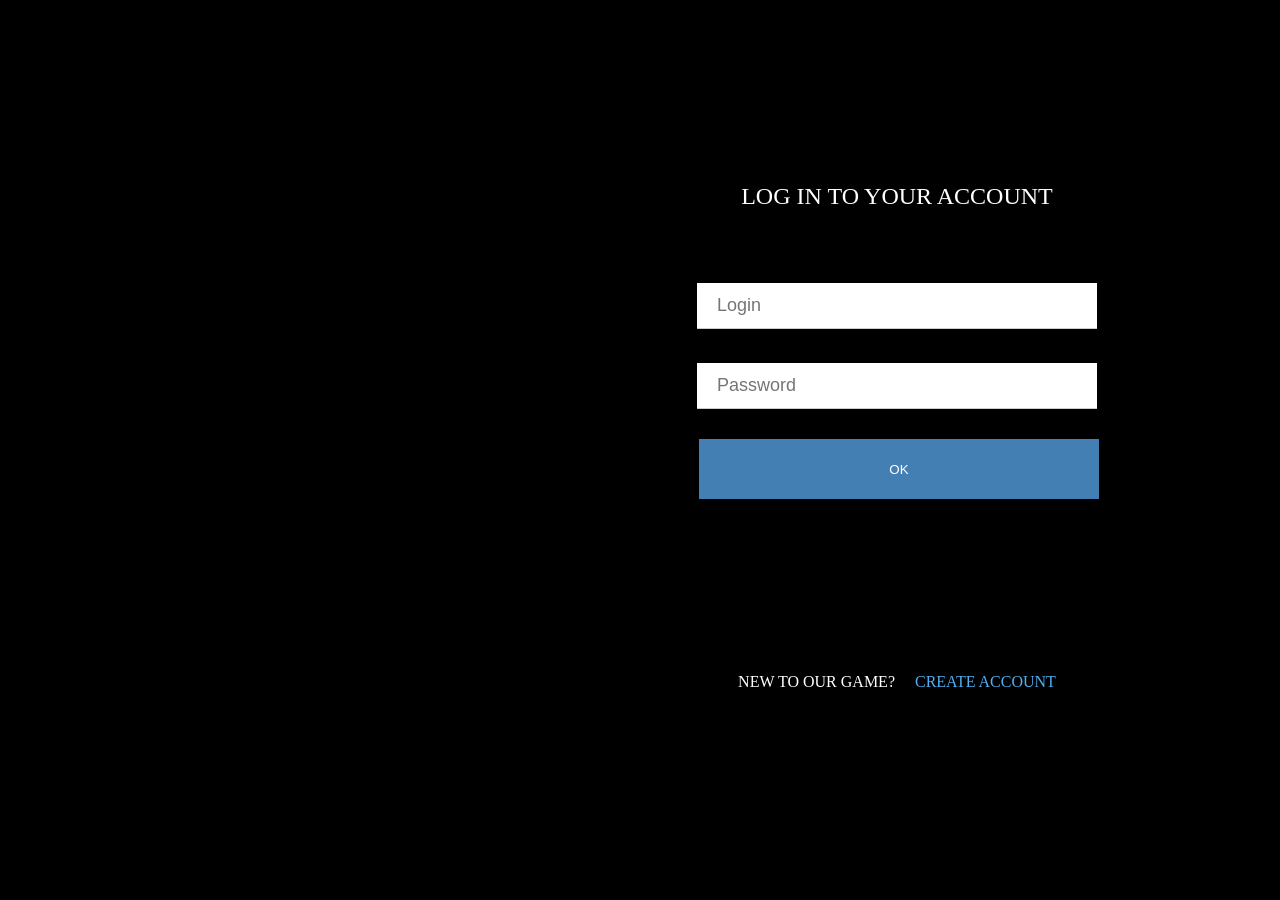
==== chat_almost/index.html @ 680bda31 "w" ====
<!DOCTYPE html>
<html lang="en">
<head>
	<meta charser="UTF-8">
	<title>index</title>
	<link rel="stylesheet" type="text/css" href="./index.css" title="stylesheet">
</head>
<body>
<div id="form">
	<div id="motto">LOG IN TO YOUR ACCOUNT</div>
	<div id="fields">





<form action="login.php" method="POST">
	<span id="f_login"><input type="text" placeholder="Login" name="login" value="" /></span>
	<br />
	<span id="f_passwd"><input type="password" placeholder="Password" name="passwd" value="" /></span>
	<br />
	<input id="subm" type="submit" name="submit" value="OK" />
</form>
<div id="callofgame">NEW TO OUR GAME?&nbsp;&nbsp;&nbsp;&nbsp;&nbsp;<a href="create.html">CREATE ACCOUNT</a></div>
</div>

<!-- <p>&nbsp;&nbsp;&nbsp;<a href="modif.html">change a password of an account</a></p> -->
</div>
</body>
</html>


<!-- v chate comment esli piwy ya -->
---- chat_almost/index.css ----
body
{
	margin: 0;
	padding: 0;
	background-image: url("resources/background.jpg") ;
	background-position-x: center;
    background-position-y: center;
    background-size: cover;
    background-repeat-x: no-repeat;
    background-repeat-y: no-repeat;
    background-attachment: fixed;
    background-origin: initial;
    background-clip: initial;
    background-color: rgb(0, 0, 0);
}
#motto
{
	/*position: absolute;*/
    font: 24px Dosics;
    text-align: center;
    padding-top: 25px;
	height: 75px;
	/*border: 1px solid;*/
	color: white;
}
#form
{
	/*position: relative;*/
	background-color: black;
	padding: 30px !important;
	margin: 0px auto;
	width: 400px;
	height: 450px;
	border: 1px solid;
	/*border-radius: 1px;*/
	margin-left: 666px; /* change */
	margin-top: 127px;  /* change */
	padding: 5px;
}

#fields
{
	/*position: absolute;*/
	/*border: 1px solid;*/
	margin-top: 25px;
}

input[type=submit]
{
	width: 100%;
	height: 60px;
    background-color: #447FB4;
    border: none;
    color: white;
    padding: 16px 32px;
    text-decoration: none;
    margin: 4px 2px;
    cursor: pointer;
}
input[type=submit]:hover
{
	background-color: #386F9E;
	/*font: 22px Sans-serif;*/
}

input[type=text], input[type=password]
{
    width: 100%;
    padding: 12px 20px;
    margin: 8px 0;
    box-sizing: border-box;
    font: 18px Sans-serif;
    display:block;
    border:none;
    border-bottom:1px solid #ccc ;
}

#callofgame
{
	margin-top: 170px;
	text-align: center;
	/*position: absolute;*/
	color: white;
}

#callofgame a
{
	text-align: center;
	color: #50AFF0;
    text-decoration: none;    
}

#callofgame a:hover
{
	color: #437CB4;
    text-decoration: none;
}
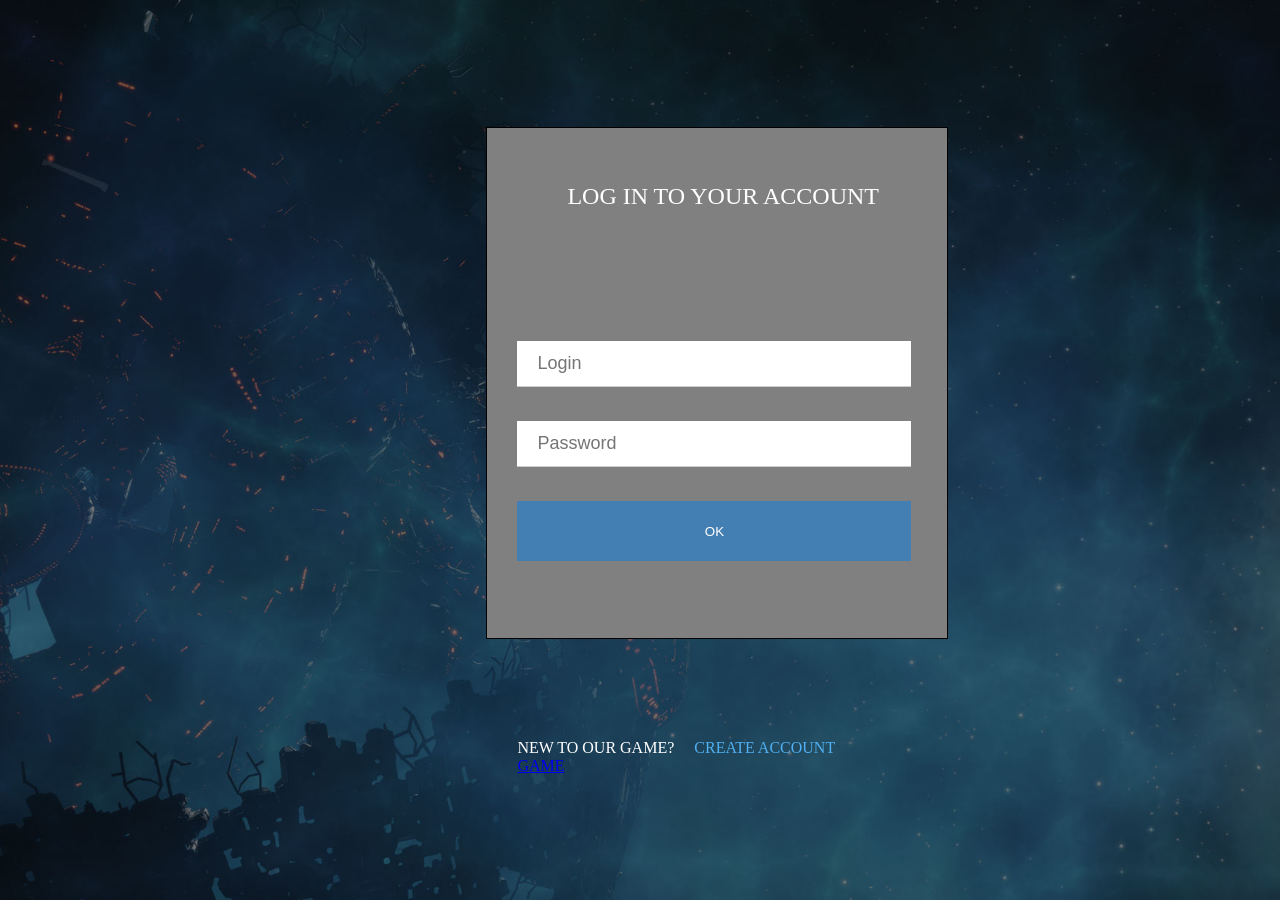
==== commit fd641fbd: "switch" ====
--- a/chat_almost/index.html
+++ b/chat_almost/index.html
@@ -22,6 +22,7 @@
 	<input id="subm" type="submit" name="submit" value="OK" />
 </form>
 <div id="callofgame">NEW TO OUR GAME?&nbsp;&nbsp;&nbsp;&nbsp;&nbsp;<a href="create.html">CREATE ACCOUNT</a></div>
+<div id="game"><a href="switch.html">GAME</a></div>
 </div>
 
 <!-- <p>&nbsp;&nbsp;&nbsp;<a href="modif.html">change a password of an account</a></p> -->
--- a/chat_almost/index.css
+++ b/chat_almost/index.css
@@ -15,7 +15,8 @@
 }
 #motto
 {
-	/*position: absolute;*/
+	margin-left: 50px;
+	position: absolute;
     font: 24px Dosics;
     text-align: center;
     padding-top: 25px;
@@ -25,47 +26,49 @@
 }
 #form
 {
-	/*position: relative;*/
-	background-color: black;
+	position: relative;
+	/*background-color: black; get back*/
+	background-color: grey;
 	padding: 30px !important;
 	margin: 0px auto;
 	width: 400px;
 	height: 450px;
 	border: 1px solid;
 	/*border-radius: 1px;*/
-	margin-left: 666px; /* change */
+	margin-left: 38vw; /* change */
 	margin-top: 127px;  /* change */
 	padding: 5px;
 }
 
 #fields
 {
-	/*position: absolute;*/
+	position: absolute;
 	/*border: 1px solid;*/
-	margin-top: 25px;
+	margin-top: 175px;
 }
 
 input[type=submit]
 {
-	width: 100%;
+	width: 124%;
 	height: 60px;
     background-color: #447FB4;
     border: none;
     color: white;
     padding: 16px 32px;
     text-decoration: none;
-    margin: 4px 2px;
+    margin: 8px 0px;
     cursor: pointer;
 }
 input[type=submit]:hover
 {
+
 	background-color: #386F9E;
 	/*font: 22px Sans-serif;*/
 }
 
 input[type=text], input[type=password]
 {
-    width: 100%;
+    width: 124%;
     padding: 12px 20px;
     margin: 8px 0;
     box-sizing: border-box;
@@ -96,6 +99,33 @@
     text-decoration: none;
 }
 
+label > input
+{ /* HIDE RADIO */
+  visibility: hidden; /* Makes input not-clickable */
+  position: absolute; /* Remove input from document flow */
+}
+label > input + img
+{ /* IMAGE STYLES */
+  cursor:pointer;
+  border:1px solid transparent;
+}
+label > input:checked + img
+{ /* (RADIO CHECKED) IMAGE STYLES */
+  border:1px solid white;
+}
+
+#start_sw
+{
+	margin-left: 10%;
+
+	position: absolute;
+}
+
+#chat_sw
+{
+	margin-left: 60%;
+	position: absolute;
+}
 
 
 
@@ -111,6 +141,3 @@
 
 
 
-
-
-
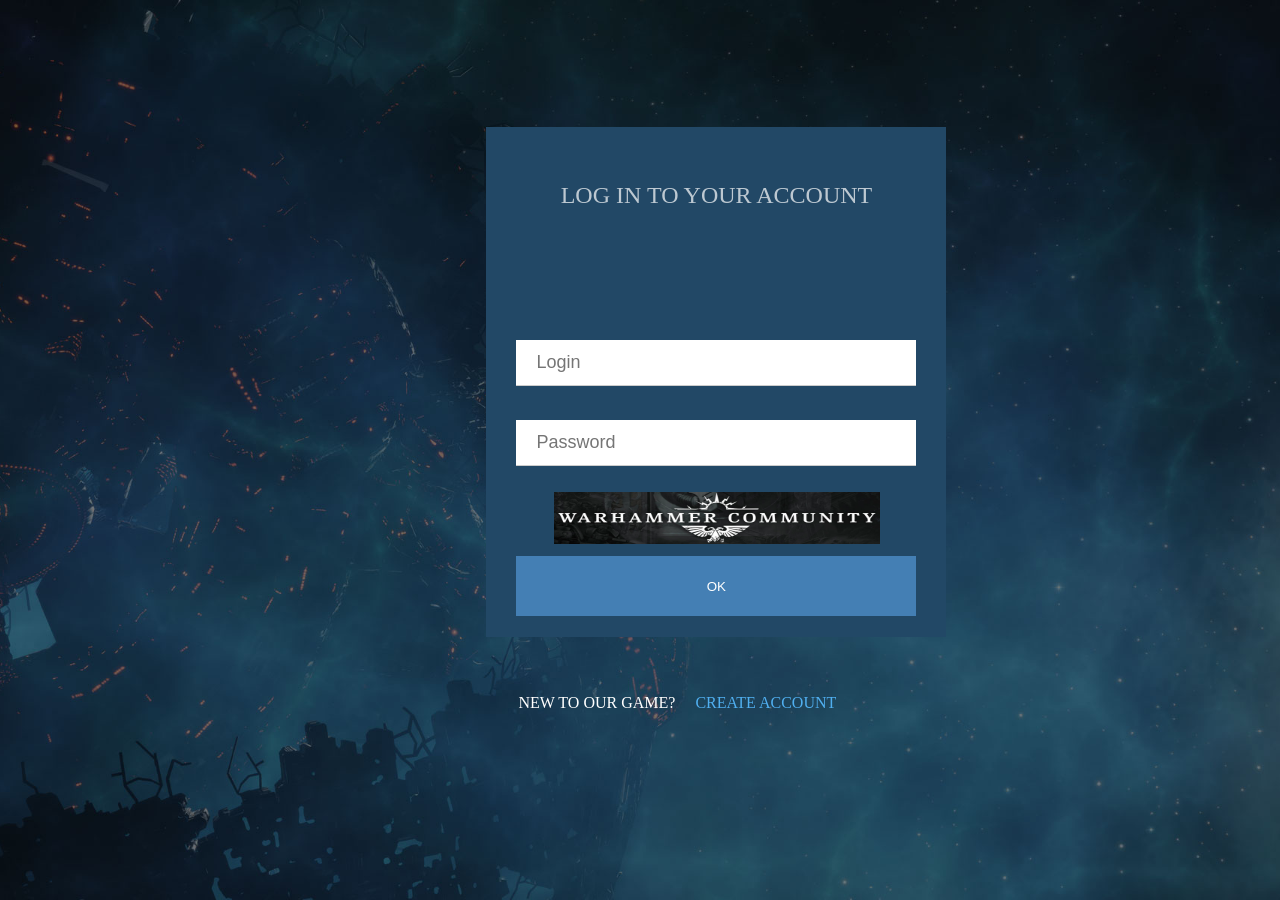
==== commit e1520291: "upgrade" ====
--- a/chat_almost/index.html
+++ b/chat_almost/index.html
@@ -2,7 +2,7 @@
 <html lang="en">
 <head>
 	<meta charser="UTF-8">
-	<title>index</title>
+	<title>Space Warriors</title>
 	<link rel="stylesheet" type="text/css" href="./index.css" title="stylesheet">
 </head>
 <body>
@@ -19,10 +19,11 @@
 	<br />
 	<span id="f_passwd"><input type="password" placeholder="Password" name="passwd" value="" /></span>
 	<br />
+	<div id="poloska"><img src="resources/poloska.png" width="326" height="52" class="clans"></div>
+
 	<input id="subm" type="submit" name="submit" value="OK" />
 </form>
 <div id="callofgame">NEW TO OUR GAME?&nbsp;&nbsp;&nbsp;&nbsp;&nbsp;<a href="create.html">CREATE ACCOUNT</a></div>
-<div id="game"><a href="switch.html">GAME</a></div>
 </div>
 
 <!-- <p>&nbsp;&nbsp;&nbsp;<a href="modif.html">change a password of an account</a></p> -->
--- a/chat_almost/index.css
+++ b/chat_almost/index.css
@@ -15,7 +15,8 @@
 }
 #motto
 {
-	margin-left: 50px;
+	/*margin-left: 50px;*/
+	width:87%;
 	position: absolute;
     font: 24px Dosics;
     text-align: center;
@@ -23,17 +24,18 @@
 	height: 75px;
 	/*border: 1px solid;*/
 	color: white;
+	opacity: 0.7;
 }
 #form
 {
 	position: relative;
-	/*background-color: black; get back*/
-	background-color: grey;
+	background-color: #224866;
+	/*background-color: grey;*/
 	padding: 30px !important;
 	margin: 0px auto;
 	width: 400px;
 	height: 450px;
-	border: 1px solid;
+	/*border: 1px solid;*/
 	/*border-radius: 1px;*/
 	margin-left: 38vw; /* change */
 	margin-top: 127px;  /* change */
@@ -45,11 +47,13 @@
 	position: absolute;
 	/*border: 1px solid;*/
 	margin-top: 175px;
+	width: 70%;
+
+
 }
 
 input[type=submit]
 {
-	width: 124%;
 	height: 60px;
     background-color: #447FB4;
     border: none;
@@ -68,7 +72,7 @@
 
 input[type=text], input[type=password]
 {
-    width: 124%;
+    width: 100%;
     padding: 12px 20px;
     margin: 8px 0;
     box-sizing: border-box;
@@ -80,10 +84,11 @@
 
 #callofgame
 {
-	margin-top: 170px;
+	margin-top: 70px;
 	text-align: center;
 	/*position: absolute;*/
 	color: white;
+	
 }
 
 #callofgame a
@@ -93,7 +98,7 @@
     text-decoration: none;    
 }
 
-#callofgame a:hover
+#callofgame a:hover , #logout_sw a:hover
 {
 	color: #437CB4;
     text-decoration: none;
@@ -116,28 +121,114 @@
 
 #start_sw
 {
+
+	margin-left: 15%;
+	position: absolute;
+	margin-top: 200px;
+}
+
+#chat_sw
+{
+	margin-left: 70%;
+	position: absolute;
+		margin-top: 200px;
+}
+
+#logout_sw
+{
+	position: absolute;
+	width: 300px;
+	height: 50px;
+	font: 36px Sans-serif;
+	color: white;
+	
+	background-color: #447FB4;
+}
+
+#logout_sw a
+{
+	color: white;
+	opacity: 0.7;
+    text-decoration: none; 
+}
+
+#al_rads label
+{
+	float: left;
+	display: block;
+	
 	margin-left: 10%;
-
-	position: absolute;
-}
-
-#chat_sw
-{
-	margin-left: 60%;
-	position: absolute;
-}
-
-
-
-
-
-
-
-
-
-
-
-
-
-
-
+}
+
+#al_rads img
+{
+	margin-left: -10%;
+}
+form
+{
+	width: 400px;
+
+}
+
+#subm
+{
+	/*position: absolute;*/
+
+	width: 100%;
+}
+
+#poloska
+{
+	margin-left: 9.3%;
+}
+
+
+
+
+
+
+
+
+
+
+
+
+
+
+
+
+
+
+
+
+
+
+
+
+
+
+
+
+
+
+
+
+
+
+
+
+
+
+
+
+
+
+
+
+
+
+
+
+
+
+
